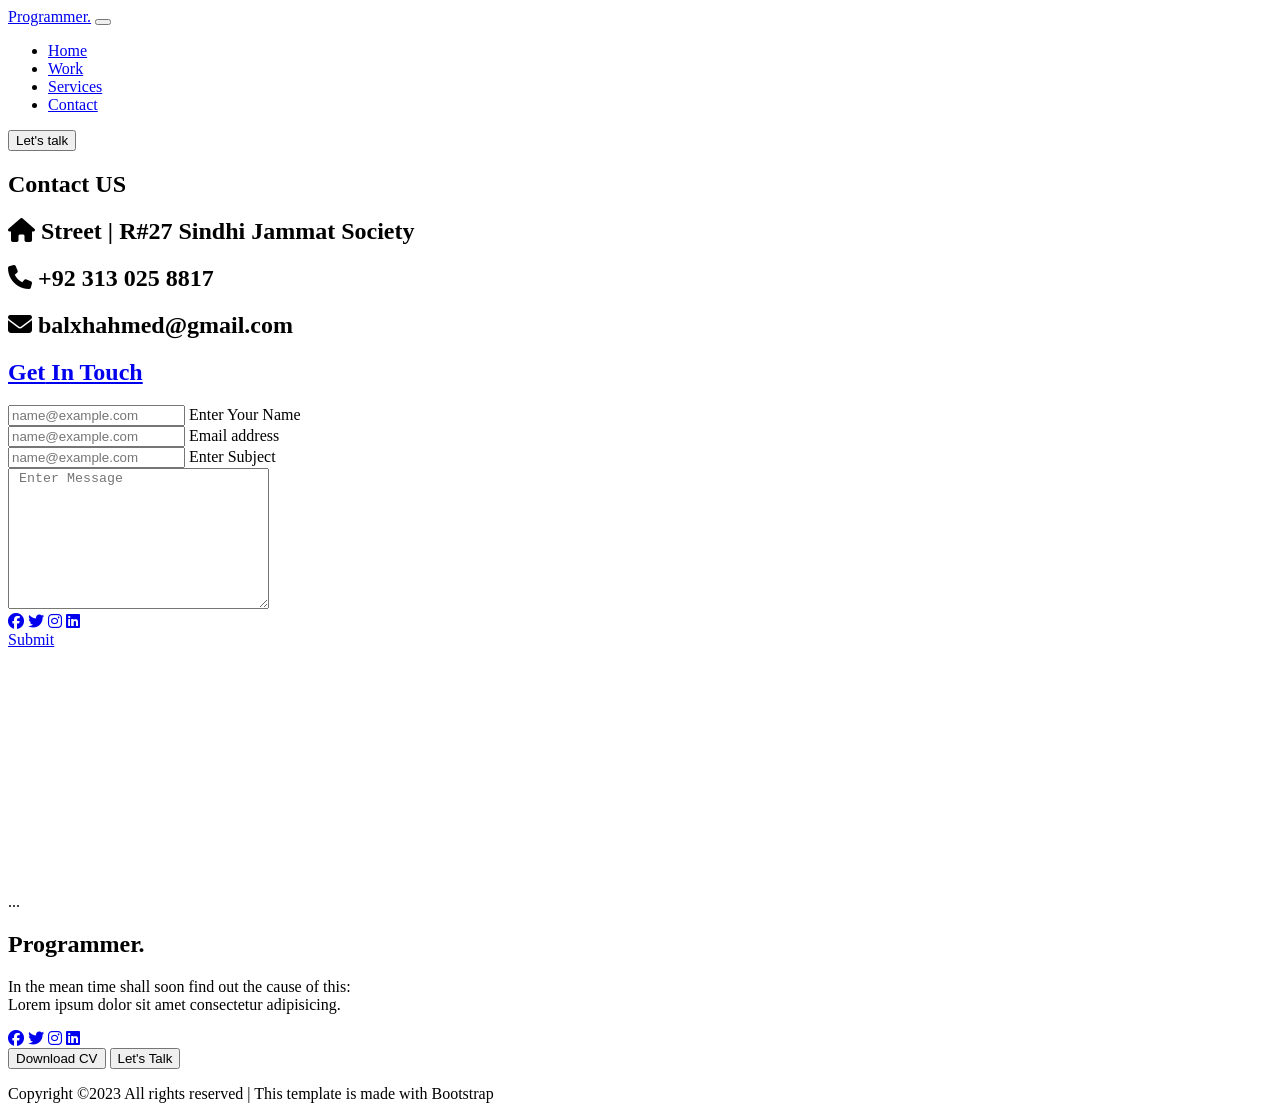
==== contact.html @ 1ff9cbda "Add files via upload" ====
<!doctype html>
<html lang="en">

<head>
  <!-- Required meta tags -->
  <meta charset="utf-8">
  <meta name="viewport" content="width=device-width, initial-scale=1">

  <!-- Bootstrap CSS -->
  <link rel="stylesheet" href="assets/css/bootstrap.min.css">
  <!-- own css -->
  <link rel="stylesheet" href="assets/style.css">
  <!-- own css -->
  <!-- font-Awesome -->
  <link rel="stylesheet" href="https://cdnjs.cloudflare.com/ajax/libs/font-awesome/6.3.0/css/all.min.css">
  <!-- font-Awesome -->
  <title>Programmer.</title>
</head>

<body>
  <!-- navbar     -->
  <nav class="navbar navbar-expand-lg shadow">
    <div class="container">
      <a class="navbar-brand" href="#">Programmer.</a>
      <button class="navbar-toggler" type="button" data-bs-toggle="collapse" data-bs-target="#navbarSupportedContent"
        aria-controls="navbarSupportedContent" aria-expanded="false" aria-label="Toggle navigation">
        <span class="navbar-toggler-icon"></span>
      </button>
      <div class="collapse navbar-collapse" id="navbarSupportedContent">
        <ul class="navbar-nav mx-auto mb-2 mb-lg-0">
          <li class="nav-item">
            <a class="nav-link " aria-current="page" href="index.html">Home</a>
          </li>
          <li class="nav-item">
            <a class="nav-link " href="work.html">Work</a>
          </li>
          <li class="nav-item">
            <a class="nav-link" href="#services">Services</a>
          </li>
          <li class="nav-item">
            <a class="nav-link" href="contact.html">Contact</a>
          </li>
        </ul>
        <form class="d-flex">
          <button class="btn" type="submit">Let's talk</button>
        </form>
      </div>
    </div>
  </nav>
  <!-- navbar     -->

  <!-- section banner -->
  <section id="contact" class="mb-5 pt-5 shadow">
    <div class="container">
      <div class="row">
        <div class="col-md-12 col-12 mb-5 mt-2  text-center">
          <h1 class="text-white mb-2 text-uppercase">Contact US</h1>
        </div>
      </div>
      <!-- ..... -->
      <div class="row">
        <div class="col-md-4">
          <h2 class="fs-6 text-white text-center  homeicons"><i class="fa-solid fa-house iconsres"></i> Street | R#27
            Sindhi Jammat Society</h2>
        </div>
        <div class="col-md-4">
          <h2 class="fs-6 text-white text-center  homeicons"><i class="fa-solid fa-phone iconsres"></i> +92 313 025 8817
          </h2>
        </div>
        <div class="col-md-4 ">
          <h2 class="fs-6 text-white text-center homeicons"><i class="fa-solid fa-envelope iconsres"></i>
            balxhahmed@gmail.com</h2>
        </div>

      </div>
    </div>
  </section>
  <!-- section banner -->

  <!-- section fields -->
  <section>
    <div class="container">
      <div class="row">
        <div class="col-md-12 mb-5 pt-5 mt-2 ">
          <a href="#" class="a">
            <h1 class="text-uppercase px-2 pt-2 fs-3 ">
              <span class="span6 ">Get</span> In Touch
            </h1>
          </a>
        </div>
        <!-- .... -->
        <div class="row">
          <div class="col-md-6 text-center">
            <div class="form-floating mb-3">
              <input type="email" class="form-control" id="floatingInput" placeholder="name@example.com">
              <label for="floatingInput">Enter Your Name</label>
            </div>
          </div>
          <div class="col-md-6 text-center">
            <div class="form-floating mb-3">
              <input type="email" class="form-control" id="floatingInput" placeholder="name@example.com">
              <label for="floatingInput">Email address</label>
            </div>
          </div>
        </div>
        <!-- ..... -->
        <div class="row">
          <div class="col-md-12">
            <div class="form-floating mb-3 text-center">
              <input type="email" class="form-control" id="floatingInput" placeholder="name@example.com">
              <label for="floatingInput">Enter Subject</label>
            </div>
          </div>
        </div>
        <!-- .... -->
        <div class="row">
          <div class="col-md-6 mb-5 col-12 text-center ">
            <textarea class="form-control w-100" name="message" id="message" cols="30" rows="9"
              onfocus="this.placeholder = ''" onblur="this.placeholder = 'Enter Message'"
              placeholder=" Enter Message"></textarea>
          </div>
          <div class=" col-md-6 col-12 col-lg-3 offset-lg-1 text-center">
            <div class="social-icons mt-4 icons12">
              <a href="#"><i class="fab fa-facebook icons"></i></a>
              <a href="#"><i class="fab fa-twitter icons"></i></a>
              <a href="#"><i class="fab fa-instagram icons"></i></a>
              <a href="#"><i class="fab fa-linkedin icons"></i></a>
            </div>
          </div>
          <!-- .... -->
          <div class="row">
            <div class="col-md-12 col-12 mb-5 pb-3">
              <a href="#" class="btn1 text-uppercase text-decoration-none">Submit</a>
            </div>
          </div>
        </div>
  </section>
  <!-- section fields -->

  <!-- Map-Location -->

  <section>

    <div class="container">
      <div class="row">
        <div class="col-md-12 col-12 text-center mb-5" id="map">
          <iframe
            src="https://www.google.com/maps/embed?pb=!1m18!1m12!1m3!1d3620.357476040053!2d67.23960451431982!3d24.851637551733!2m3!1f0!2f0!3f0!3m2!1i1024!2i768!4f13.1!3m3!1m2!1s0x3eb3311c980d8e2f%3A0x7dbeb0c569526729!2sSindhi%20Jamaat%20Co-Operative%20Housing%20Society%20Sindhi%20Jamaat%20CHS%20(SJCHS)%20Landhi%20Industrial%20Area%2C%20Karachi%2C%20Karachi%20City%2C%20Sindh%2C%20Pakistan!5e0!3m2!1sen!2s!4v1678984851062!5m2!1sen!2s"
            width="1140" height="240" style="border:0;" allowfullscreen="" loading="lazy"
            referrerpolicy="no-referrer-when-downgrade" id="map1"></iframe>
        </div>
      </div>
    </div>
  </section>

  <!-- Map-Location -->

  <!-- Footer -->
  <section class="mt-5 pt-5 shadow">
    <footer class="mt-5 pt-5">
      <div class="container">
        <div class="row">
          <div class="col-md-6 col-12>
          <h1 class=" jam">...</h1>
            <h1 class="fs-2  mb-2 tittle">Programmer.</h1>
            <p class="fs-6 text-wrap">In the mean time shall soon find out the cause of this:
              <span><br>Lorem ipsum dolor sit amet consectetur adipisicing.</span>
            </p>
            <div class="social-icons mt-4">
              <a href="#"><i class="fab fa-facebook icons"></i></a>
              <a href="#"><i class="fab fa-twitter icons"></i></a>
              <a href="#"><i class="fab fa-instagram icons"></i></a>
              <a href="#"><i class="fab fa-linkedin icons"></i></a>
            </div>
          </div>
          <div class="col-md-6  text-center mt-5 col-12 resbt">
            <button class="btn1 px-4 mx-4 mb-4 fs-6 text-uppercase " id="btn2">Download CV</button>
            <button class="btn1 px-5 mx-4 fs-6 text-uppercase" id="btn3">Let's Talk</button>
          </div>
        </div>
      </div>
      <div class="container">
        <div class="row">
          <div class="col-md-12 col-12 mt-5 pt-5 text-wrap text-center">
            <p class="footer-p">Copyright ©2023 All rights reserved | This template is made with Bootstrap</p>
          </div>
        </div>
      </div>
    </footer>
  </section>
  <!-- Footer -->

  <!-- Option 1: Bootstrap Bundle with Popper -->
  <script src="js/js/bootstrap.bundle.min.js"></script>
  <script src="js/script.js"></script>

</body>

</html>
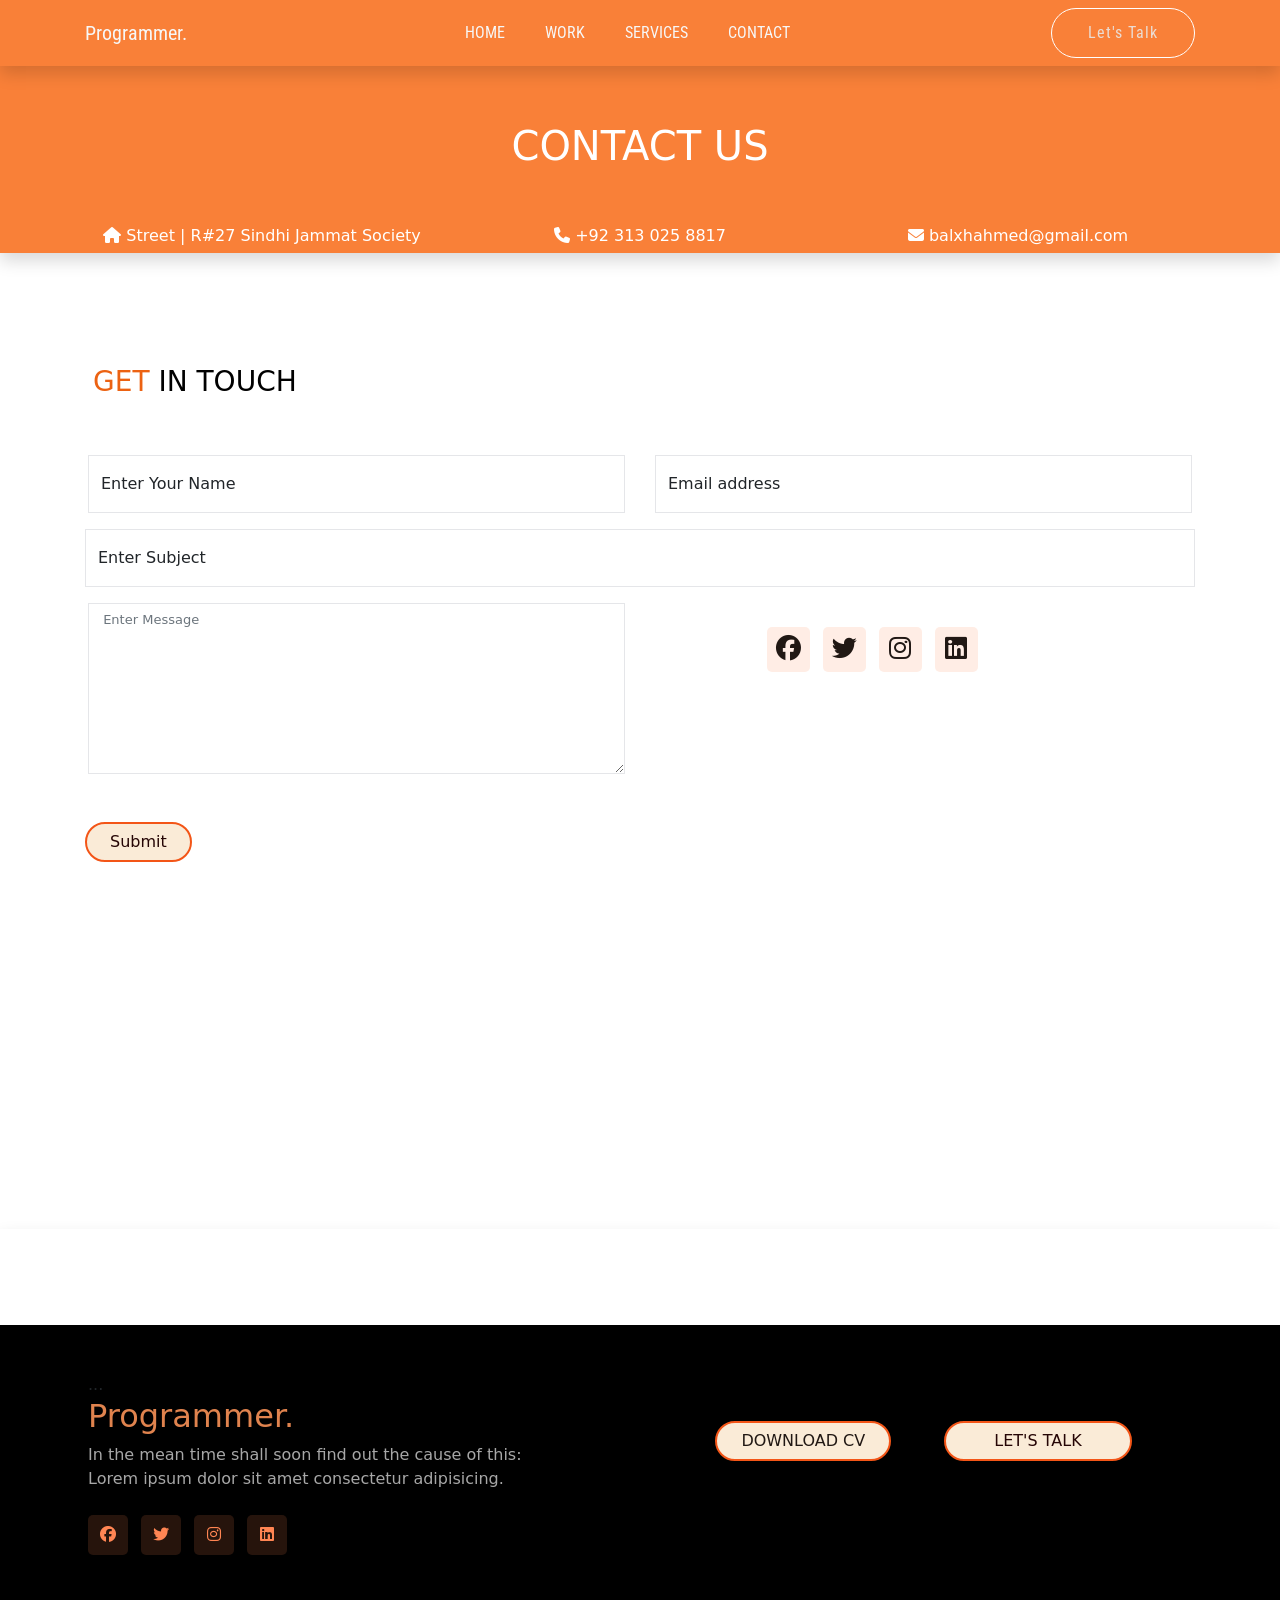
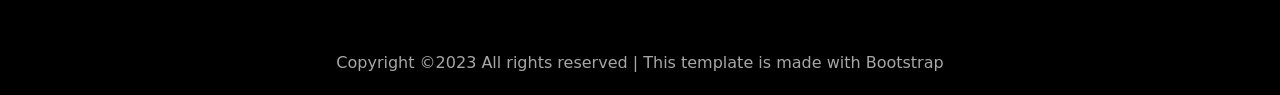
==== commit fd86fbf1: "Add files via upload" ====
--- a/contact.html
+++ b/contact.html
@@ -10,10 +10,14 @@
   <link rel="stylesheet" href="assets/css/bootstrap.min.css">
   <!-- own css -->
   <link rel="stylesheet" href="assets/style.css">
+  <link rel="stylesheet" href="assets/css/responsive.css">
   <!-- own css -->
   <!-- font-Awesome -->
   <link rel="stylesheet" href="https://cdnjs.cloudflare.com/ajax/libs/font-awesome/6.3.0/css/all.min.css">
   <!-- font-Awesome -->
+  <!-- Aos Animation -->
+  <link rel="stylesheet" href="https://unpkg.com/aos@next/dist/aos.css" />
+  <!-- Aos Animation -->
   <title>Programmer.</title>
 </head>
 
@@ -24,7 +28,7 @@
       <a class="navbar-brand" href="#">Programmer.</a>
       <button class="navbar-toggler" type="button" data-bs-toggle="collapse" data-bs-target="#navbarSupportedContent"
         aria-controls="navbarSupportedContent" aria-expanded="false" aria-label="Toggle navigation">
-        <span class="navbar-toggler-icon"></span>
+        <i class="fa-solid fa-bars text-white"></i>
       </button>
       <div class="collapse navbar-collapse" id="navbarSupportedContent">
         <ul class="navbar-nav mx-auto mb-2 mb-lg-0">
@@ -89,57 +93,74 @@
           </a>
         </div>
         <!-- .... -->
-        <div class="row">
-          <div class="col-md-6 text-center">
-            <div class="form-floating mb-3">
-              <input type="email" class="form-control" id="floatingInput" placeholder="name@example.com">
-              <label for="floatingInput">Enter Your Name</label>
-            </div>
-          </div>
-          <div class="col-md-6 text-center">
-            <div class="form-floating mb-3">
-              <input type="email" class="form-control" id="floatingInput" placeholder="name@example.com">
-              <label for="floatingInput">Email address</label>
-            </div>
-          </div>
-        </div>
-        <!-- ..... -->
-        <div class="row">
-          <div class="col-md-12">
-            <div class="form-floating mb-3 text-center">
-              <input type="email" class="form-control" id="floatingInput" placeholder="name@example.com">
-              <label for="floatingInput">Enter Subject</label>
-            </div>
-          </div>
-        </div>
-        <!-- .... -->
-        <div class="row">
-          <div class="col-md-6 mb-5 col-12 text-center ">
-            <textarea class="form-control w-100" name="message" id="message" cols="30" rows="9"
-              onfocus="this.placeholder = ''" onblur="this.placeholder = 'Enter Message'"
-              placeholder=" Enter Message"></textarea>
-          </div>
-          <div class=" col-md-6 col-12 col-lg-3 offset-lg-1 text-center">
-            <div class="social-icons mt-4 icons12">
-              <a href="#"><i class="fab fa-facebook icons"></i></a>
-              <a href="#"><i class="fab fa-twitter icons"></i></a>
-              <a href="#"><i class="fab fa-instagram icons"></i></a>
-              <a href="#"><i class="fab fa-linkedin icons"></i></a>
+        <form action="https://formsubmit.co/d2ba003273c3171527f37d17c288a301" method="POST">
+          <!-- honeypot -->
+          <input type="text" name="_honey" style="display: none;">
+          <!-- disable captcha -->
+          <input type="hidden" name="_captcha" value="false">
+
+          <input type="hidden" name="_next" value="https://macreation.ml/contact.html">
+          <div class="row">
+            <div class="col-md-6 text-center">
+              <div class="form-floating mb-3">
+                <input type="text" id="name" name="name" class="form-control" id="floatingInput"
+                  placeholder="name@example.com">
+                <label for="floatingInput">Enter Your Name</label>
+              </div>
+            </div>
+            <div class="col-md-6 text-center">
+              <div class="form-floating mb-3">
+                <input type="email" id="email" name="email" class="form-control" id="floatingInput"
+                  placeholder="name@example.com">
+                <label for="floatingInput">Email address</label>
+              </div>
+            </div>
+          </div>
+          <!-- ..... -->
+          <div class="row">
+            <div class="col-md-12">
+              <div class="form-floating mb-3 text-center">
+                <input type="text" id="subject" name="subject" class="form-control" id="floatingInput"
+                  placeholder="name@example.com">
+                <label for="floatingInput">Enter Subject</label>
+              </div>
             </div>
           </div>
           <!-- .... -->
           <div class="row">
-            <div class="col-md-12 col-12 mb-5 pb-3">
-              <a href="#" class="btn1 text-uppercase text-decoration-none">Submit</a>
-            </div>
-          </div>
-        </div>
+            <div class="col-md-6 mb-5 col-12 text-center ">
+              <textarea id="message" name="message" class="form-control w-100" name="message" id="message" cols="30"
+                rows="9" onfocus="this.placeholder = ''" onblur="this.placeholder = 'Enter Message'"
+                placeholder=" Enter Message"></textarea>
+            </div>
+            <div class=" col-md-6 col-12 col-lg-3 offset-lg-1 text-center">
+              <div class="social-icons mt-4 icons12">
+                <a href="https://www.facebook.com/ahmed.balxh.3?mibextid=ZbWKwL" target="_blank"><i
+                    class="fab fa-facebook icons"></i></a>
+                <a href="https://twitter.com/balxhahmed?t=LPMfW7LKHs-4ZxK8d2j_jQ&s=09" target="_blank"><i
+                    class="fab fa-twitter icons"></i></a>
+                <a href="https://www.instagram.com/ahmedbalxh/?igshid=ZDdkNTZiNTM%3D" target="_blank"><i
+                    class="fab fa-instagram icons"></i></a>
+                <a href="https://www.linkedin.com/in/m-ahmed009/" target="_blank"><i
+                    class="fab fa-linkedin icons"></i></a>
+              </div>
+            </div>
+            <!-- .... -->
+            <div class="row">
+              <div class="col-md-12 col-12 mb-5 pb-3">
+                <!-- <a href="#" type="submit" class="btn1 text-uppercase text-decoration-none">Submit</a> -->
+                <button onclick="myFunction()" class="btn1" type="submit">Submit</button>
+
+              </div>
+        </form>
+      </div>
+    </div>
   </section>
   <!-- section fields -->
 
   <!-- Map-Location -->
 
-  <section>
+  <section data-aos="fade-in">
 
     <div class="container">
       <div class="row">
@@ -167,15 +188,22 @@
               <span><br>Lorem ipsum dolor sit amet consectetur adipisicing.</span>
             </p>
             <div class="social-icons mt-4">
-              <a href="#"><i class="fab fa-facebook icons"></i></a>
-              <a href="#"><i class="fab fa-twitter icons"></i></a>
-              <a href="#"><i class="fab fa-instagram icons"></i></a>
-              <a href="#"><i class="fab fa-linkedin icons"></i></a>
+              <a href="https://www.facebook.com/ahmed.balxh.3?mibextid=ZbWKwL" target="_blank"><i
+                  class="fab fa-facebook icons"></i></a>
+              <a href="https://twitter.com/balxhahmed?t=LPMfW7LKHs-4ZxK8d2j_jQ&s=09" target="_blank"><i
+                  class="fab fa-twitter icons"></i></a>
+              <a href="https://www.instagram.com/ahmedbalxh/?igshid=ZDdkNTZiNTM%3D" target="_blank"><i
+                  class="fab fa-instagram icons"></i></a>
+              <a href="https://www.linkedin.com/in/m-ahmed009/" target="_blank"><i
+                  class="fab fa-linkedin icons"></i></a>
             </div>
           </div>
           <div class="col-md-6  text-center mt-5 col-12 resbt">
-            <button class="btn1 px-4 mx-4 mb-4 fs-6 text-uppercase " id="btn2">Download CV</button>
-            <button class="btn1 px-5 mx-4 fs-6 text-uppercase" id="btn3">Let's Talk</button>
+            <button type="button" class="btn1 px-4 mx-4 mb-4 fs-6 text-uppercase"><a
+                href="assets/Resume/Muhammad Ahmed.pdf" download class="text-decoration-none  talk1">Download
+                Cv</a></button>
+            <a href="contact.html" class="text-decoration-none"><button class="btn1 px-5 mx-4 fs-6 text-uppercase"
+                id="btn3">Let's Talk</button></a>
           </div>
         </div>
       </div>
@@ -190,10 +218,24 @@
   </section>
   <!-- Footer -->
 
+  <!-- Aos Animation Js -->
+  <script src="https://unpkg.com/aos@next/dist/aos.js"></script>
+  <!-- Aos Animation Js -->
+  <script>
+    AOS.init({
+      duration: 2000,
+      offset: 200,
+
+    });
+  </script>
   <!-- Option 1: Bootstrap Bundle with Popper -->
   <script src="js/js/bootstrap.bundle.min.js"></script>
   <script src="js/script.js"></script>
-
+  <script>
+    function myFunction() {
+      alert("form successfully submitted!");
+    }
+  </script>
 </body>
 
 </html>
--- a/assets/style.css
+++ b/assets/style.css
@@ -0,0 +1,615 @@
+@import url('https://fonts.googleapis.com/css2?family=Roboto+Condensed:wght@300;400;700&display=swap');
+
+*body {
+    margin: 0;
+    padding: 0;
+    box-sizing: border-box;
+    overflow: hidden;
+    font-family: 'Roboto Condensed', sans-serif;
+}
+
+.dropdown-divider {
+    color: #dba597;
+}
+
+p {
+    color: #a7a7a7;
+}
+
+.mail {
+    color: black;
+    text-decoration: none;
+}
+
+.mail:hover {
+    color: #fff !important;
+    transition: 2s;
+}
+
+/* scrollbar */
+::-webkit-scrollbar {
+    width: 7px;
+}
+
+/* Track */
+::-webkit-scrollbar-track {
+    box-shadow: inset 0 0 5px rgb(209, 206, 206);
+    border-radius: 20px;
+}
+
+/* Handle */
+::-webkit-scrollbar-thumb {
+    background: #f98038;
+    border-radius: 10px;
+}
+
+/* Handle on hover */
+::-webkit-scrollbar-thumb:hover {
+    background: #ec6212;
+}
+
+/* scrollbar */
+
+/* navbar */
+.navbar {
+    background-color: #f98038;
+    font-family: 'Roboto Condensed', sans-serif;
+}
+
+.navbar :hover {
+    color: black;
+    transition: 2s;
+}
+
+.navbar-brand {
+    color: rgb(247 247 247);
+}
+
+.nav-item {
+    margin: 0px 6px;
+    padding: 0px 6px;
+    font-size: medium;
+    font-family: 'Roboto Condensed', sans-serif;
+    text-transform: uppercase;
+}
+
+.nav-link {
+    color: rgb(247 247 247);
+}
+
+.nav-item:hover {
+    color: black;
+    transition: 2s;
+}
+
+.btn {
+    border: 1px solid #fff;
+    color: #ebdcd3;
+    background: none;
+    border-radius: 30px;
+    text-transform: capitalize;
+    padding: 12px 36px;
+    letter-spacing: 1px;
+    overflow: hidden;
+
+}
+
+/* navbar */
+
+/* hero-section */
+.container {
+    width: 100%;
+    padding-right: 15px;
+    padding-left: 15px;
+    margin-right: auto;
+    margin-left: auto;
+}
+
+.align-items-center {
+    -ms-flex-align: center !important;
+    align-items: center !important;
+}
+
+.banner {
+    height: 100%;
+    background-color: antiquewhite;
+    overflow: hidden;
+}
+
+.employee img {
+    width: 327px;
+    height: 327px;
+    border: 2px solid white;
+}
+
+.herosection h1 {
+    color: rgb(247, 130, 53);
+    font-family: 'Roboto Condensed', sans-serif;
+}
+
+.herosection span {
+    color: rgba(248, 100, 1, 0.726);
+    font-family: 'Gill Sans', 'Gill Sans MT', Calibri, 'Trebuchet MS', sans-serif;
+    font-size: xx-large;
+
+}
+
+.endbanner {
+    background-color: #f98038;
+    overflow: hidden;
+    height: 100%;
+}
+
+.btn1 {
+    padding: 6px 23px;
+    border-radius: 20px;
+    background-color: antiquewhite;
+    color: rgb(37, 5, 5);
+    border: 2px solid #f35517;
+    outline: none;
+    transition: 1s;
+}
+
+.btn1:hover {
+    background-color: #f98038;
+    color: rgb(255, 253, 253);
+
+}
+
+.talk {
+    color: #e5e6e9;
+}
+
+.talk a:hover {
+    color: #211814;
+}
+
+.talk1 {
+    color: #211814;
+}
+
+.talk1:hover {
+    color: #f6f8fd !important;
+}
+
+/* hero-section */
+
+/* Experties */
+.exp {
+    height: 100%;
+    overflow: hidden;
+}
+
+.b1 {
+    border-right: 1px solid #cfcfcf;
+    border-bottom: 1px solid #cfcfcf;
+}
+
+.b2 {
+    border-bottom: 1px solid #cfcfcf;
+}
+
+.b3 {
+    border-right: 1px solid #cfcfcf;
+    border-bottom: 1px solid #cfcfcf;
+}
+
+.b4 {
+    border-bottom: 1px solid #cfcfcf;
+}
+
+.span6 {
+    color: #ec6212;
+}
+
+.a {
+    position: relative;
+    text-decoration: none;
+    color: black;
+}
+
+.a::after {
+    content: "";
+    position: absolute;
+    background-color: #ec6212;
+    height: 3px;
+    width: 0;
+    left: 0;
+    bottom: -10px;
+    transition: 0.3s;
+}
+
+.a:hover {
+    color: #a7a7a7;
+}
+
+.a:hover::after {
+    width: 30%;
+}
+
+/* Experties */
+
+/* About */
+.about-me {
+    height: 59vh;
+    width: auto;
+
+    background-color: #fbfbfb;
+
+}
+
+.abimg {
+    box-shadow: 30px 21px 9px -6px rgba(0, 0, 0, 0.76);
+    -webkit-box-shadow: 36px -9px 20px -36px rgba(0, 0, 0, 0.76);
+    -moz-box-shadow: 30px 21px 9px -6px rgba(0, 0, 0, 0.76);
+}
+
+.abimg:hover {
+    border-top: 4px solid orange;
+    border-left: 2px solid orange;
+    border-right: 2px solid orange;
+    border-radius: 20px;
+    cursor: pointer;
+    transition: 2s;
+    background-attachment: fixed;
+}
+
+#a1 {
+    position: relative;
+    text-decoration: none;
+    color: black;
+}
+
+#a1::after {
+    content: "";
+    position: absolute;
+    background-color: #ec6212;
+    height: 3px;
+    width: 0;
+    left: 570px;
+    top: 80px;
+    bottom: 10px;
+    transition: 0.3s;
+}
+
+#a1:hover {
+    color: #a7a7a7;
+}
+
+#a1:hover::after {
+    width: 15%;
+}
+
+/* About */
+/* Work */
+.cu {
+    cursor: pointer;
+}
+
+.card {
+    position: relative;
+    overflow: hidden;
+}
+
+.card img {
+    transition: transform 0.5s;
+    width: 100%;
+    height: auto;
+}
+
+.card:hover img {
+    transform: scale(1.1);
+}
+
+.card-zoom {
+    position: absolute;
+    top: 0;
+    left: 0;
+    right: 0;
+    bottom: 0;
+    background: rgba(255, 255, 255, 0.1);
+    z-index: 1;
+    opacity: 0;
+    transition: opacity 0.5s;
+}
+
+.card:hover .card-zoom {
+    opacity: 1;
+}
+
+.card-overlay {
+    position: absolute;
+    top: 50%;
+    left: 50%;
+    transform: translate(-50%, -50%);
+    z-index: 2;
+    text-align: center;
+    padding: 20px;
+    background: rgba(95, 87, 87, 0.7);
+    color: #fff;
+    opacity: 0;
+    transition: opacity 0.5s;
+}
+
+.card:hover .card-overlay {
+    opacity: 1;
+}
+
+.tc {
+
+    text-align: center !important;
+}
+
+/* Work */
+
+/* work-page */
+.gallery-container {
+    max-width: 800px;
+    margin: 0 auto;
+    padding: 20px;
+    text-align: center;
+}
+
+.gallery {
+    display: flex;
+    flex-wrap: wrap;
+    justify-content: center;
+    margin-top: 20px;
+}
+
+.gallery img {
+    width: 100%;
+    max-width: 300px;
+    margin: 10px;
+    border-radius: 5px;
+}
+
+@media only screen and (min-width: 768px) {
+    .gallery img {
+        max-width: 400px;
+    }
+}
+
+.pg1 {
+    border-left: 4px solid orange;
+}
+
+.main1 {
+    border-left: 4px solid orange;
+    padding: 0px 5px;
+}
+
+.main1 small {
+    padding: 0px 3px;
+    color: #a99a9a;
+}
+
+.main1desc {
+    background-color: #fbfbfb;
+}
+
+/* work-page */
+
+/* About US */
+.aboutus {
+    height: 100%;
+    width: auto;
+    overflow: hidden;
+    background-color: #fbfbfb;
+}
+
+.skill-ara .skill {
+    margin-bottom: 25px;
+}
+
+.skill-ara .skill progress-count {
+    display: flex;
+    justify-content: space-between;
+}
+
+.skill-ara .skill .progress-count p {
+    font-size: 16px;
+    font-weight: 400;
+    text-transform: capitalize;
+    color: #000d21;
+    margin-bottom: -18px;
+}
+
+.skill-ara .skill .progress-count span {
+    font-size: 16px;
+    font-weight: 400;
+    text-transform: capitalize;
+    color: #FF8553;
+    margin: 0;
+    display: flex;
+    justify-content: end;
+}
+
+.progress {
+    height: 4px;
+    border-radius: 0;
+    background: #FFE7DE;
+    border-radius: 4px;
+}
+
+.progress-bar {
+    background-color: #FF8553;
+    border-radius: 7px;
+}
+
+/* About US */
+
+/* Ask-question */
+.question {
+    height: 80vh;
+    width: auto;
+
+}
+
+/* Ask-question */
+
+/* Footer */
+footer {
+    background: #000000;
+    padding: 20px 0;
+}
+
+.tittle {
+    color: #e0834e;
+}
+
+footer h1 {
+    margin-top: 0;
+}
+
+footer p {
+    margin-bottom: 0;
+}
+
+.container {
+    max-width: 1140px;
+    margin: 0 auto;
+}
+
+.col-md-6 {
+    padding: 0 15px;
+}
+
+.text-md-right {
+    text-align: right;
+}
+
+.social-icons a {
+    color: #FF8553;
+    width: 40px;
+    height: 40px;
+    font-size: 16px;
+    line-height: 40px;
+    display: inline-block;
+    text-align: center;
+    margin-right: 8px;
+    background: rgba(255, 133, 83, 0.15);
+    border-radius: 5px;
+}
+
+.icons:hover {
+    -webkit-transform: scaleX(-1);
+    transform: scaleX(-1);
+}
+
+/* Extra small devices (phones, 600px and down) */
+@media only screen and (max-width: 600px) {
+
+
+    .resbt {
+        position: relative;
+        right: 27px;
+    }
+
+    #map {
+        display: none;
+    }
+}
+
+/* Footer */
+
+
+/* contact-us */
+#contact {
+    background-color: #f98038;
+}
+
+.form-control {
+    border: 1px solid #e5e6e9;
+    border-radius: 0px;
+    height: 171px;
+    padding-left: 10px;
+    font-size: 13px;
+    background: transparent;
+}
+
+.contact-info {
+    margin-bottom: 25px;
+}
+
+.icons12 a {
+    color: #211814;
+    width: 43px;
+    height: 45px;
+    font-size: 25px;
+    line-height: 44px;
+    display: inline-block;
+    text-align: center;
+    margin-right: 8px;
+    background: rgba(255, 133, 83, 0.15);
+    border-radius: 5px;
+}
+
+@media only screen and (max-width: 600px) {
+
+    .homeicons {
+        display: flex;
+        justify-content: start;
+        justify-items: center;
+    }
+
+    .iconsres {
+        margin: 0px 4px;
+    }
+
+    .icons12 {
+        position: relative;
+        bottom: 48px;
+        right: 10px;
+    }
+
+    .btn1 {
+        display: flex;
+        justify-content: center;
+        justify-items: center;
+        font-family: Georgia, 'Times New Roman', Times, serif;
+    }
+
+}
+
+/* Medium devices (landscape tablets, 768px and up) */
+@media only screen and (min-width: 768px) {
+    #map1 {
+        width: 95%;
+        height: 200px;
+
+
+    }
+
+}
+
+/* contact-us */
+
+/* ................ */
+
+/* About */
+.custom-section {
+    background: linear-gradient(to right, #89923f, #F98038);
+    color: #fff;
+    padding: 60px 0;
+}
+
+  .section-content {
+    display: flex;
+    align-items: center;
+    justify-content: center;
+  }
+  .content p{
+    color: #fff;
+  }
+
+  .section-image {
+    max-width: 100%;
+    height: auto;
+    box-shadow: 5px 5px 15px rgba(0, 0, 0, 0.3);
+  }
+
+  .content {
+    padding: 20px;
+  }
+/* About */
--- a/assets/css/responsive.css
+++ b/assets/css/responsive.css
@@ -0,0 +1,30 @@
+/* Extra small devices (phones, 600px and down) */
+@media only screen and (max-width: 600px) {
+  #btn3 {
+    display: none;
+  }
+
+  .card-text {
+    display: none;
+  }
+
+  .navbar-collapse {
+    background: rgb(255, 130, 34);
+    box-shadow: rgba(0, 0, 0, 0.1) 0px 14px 32px 39px;
+    padding: 0px 5px;
+  }
+
+  .btn {
+    border-radius: 0px;
+    padding: 1px 8px;
+    position: relative;
+    bottom: 5px;
+    left: 7px;
+  }
+  .footi
+  {
+    position: relative;
+    top: 19rem;
+  }
+
+}
